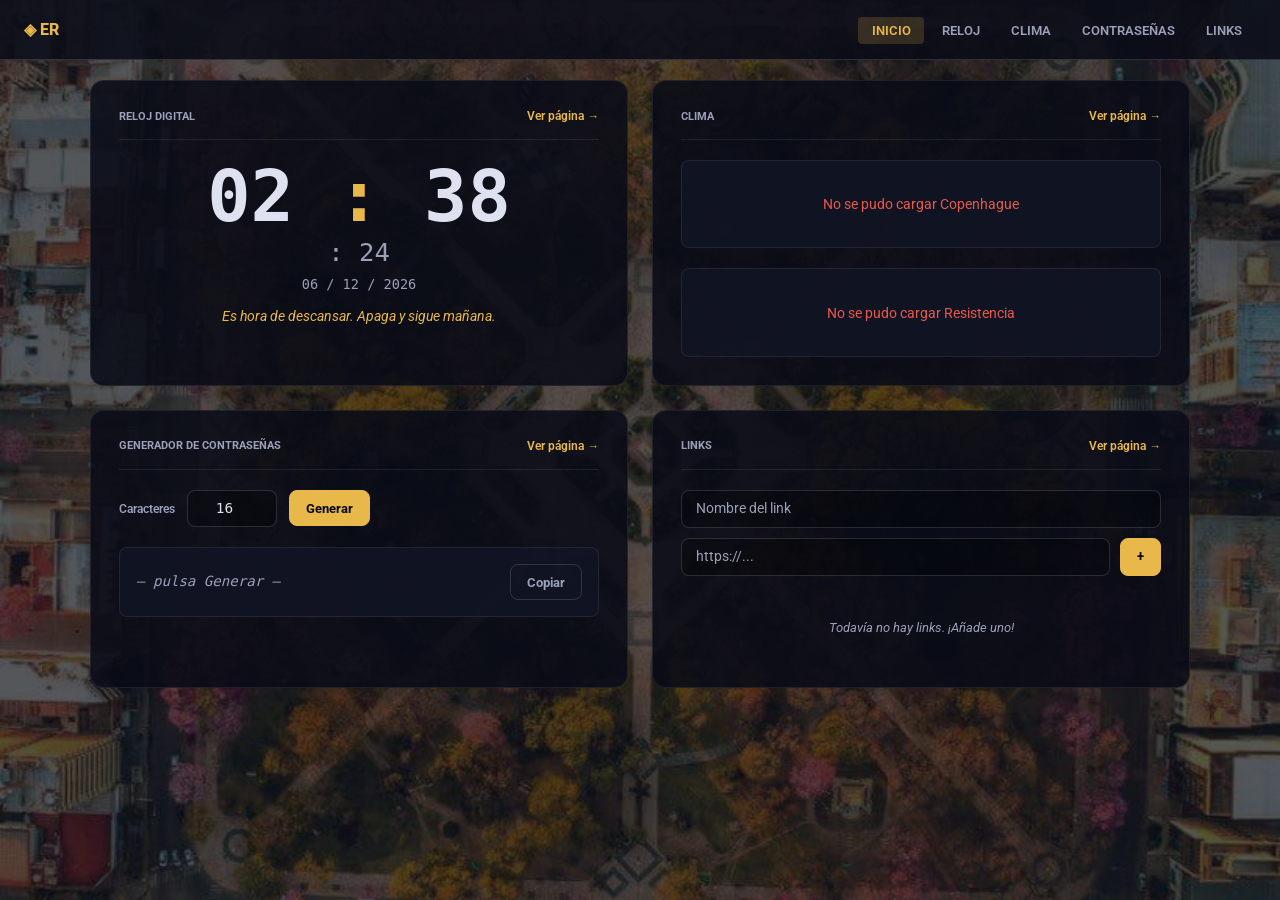
==== index.html @ d67a6198 "Fixed index.html" ====
<!DOCTYPE html>
<html lang="es">
<head>
  <meta charset="UTF-8">
  <meta name="viewport" content="width=device-width, initial-scale=1.0">
  <title>Dashboard</title>
  <link rel="stylesheet" href="../css/styles.css">
</head>
<body>

  <nav class="navbar">
    <a href="../html/index.html" class="nav-brand">◈ ER</a>
    <ul class="nav-links">
      <li><a href="../index.html" class="active">Inicio</a></li>
      <li><a href="../html/clock.html">Reloj</a></li>
      <li><a href="../html/weather.html">Clima</a></li>
      <li><a href="../html/password.html">Contraseñas</a></li>
      <li><a href="../html/links.html">Links</a></li>
    </ul>
  </nav>

  <main class="main-content">
    <div class="dashboard-grid">

      <div class="card">
        <div class="card-header">
          <span class="card-title">Reloj Digital</span>
          <a href="../html/clock.html" class="card-link">Ver página →</a>
        </div>
        <div class="clock-display">
          <div class="clock-time">
            <span id="clock-hours">--</span>
            <span class="clock-sep">:</span>
            <span id="clock-minutes">--</span>
          </div>
          <div class="clock-seconds">: <span id="clock-seconds">--</span></div>
          <div class="clock-date" id="clock-date">-- / -- / ----</div>
          <p class="clock-phrase" id="clock-phrase"></p>
        </div>
      </div>

      <div class="card">
        <div class="card-header">
          <span class="card-title">Clima</span>
          <a href="../html/weather.html" class="card-link">Ver página →</a>
        </div>
        <div class="weather-cities">
          <div class="weather-panel" id="weather-copenhagen">
            <p class="weather-loading">Cargando Copenhague…</p>
          </div>
          <div class="weather-panel" id="weather-resistencia">
            <p class="weather-loading">Cargando Resistencia…</p>
          </div>
        </div>
      </div>

      <div class="card">
        <div class="card-header">
          <span class="card-title">Generador de Contraseñas</span>
          <a href="../html/password.html" class="card-link">Ver página →</a>
        </div>
        <div class="password-controls">
          <span class="password-label">Caracteres</span>
          <input type="number" id="password-length" class="input input-number" value="16" min="12" max="50">
          <button id="btn-generate" class="btn btn-primary">Generar</button>
        </div>
        <div class="password-result-wrap">
          <span id="password-output" class="password-output password-placeholder">— pulsa Generar —</span>
          <button id="btn-copy" class="btn btn-ghost">Copiar</button>
        </div>
      </div>

      <div class="card">
        <div class="card-header">
          <span class="card-title">Links</span>
          <a href="../html/links.html" class="card-link">Ver página →</a>
        </div>
        <div class="links-form">
          <input type="text" id="link-title" class="input" placeholder="Nombre del link">
          <div class="links-form-row">
            <input type="text" id="link-url" class="input" placeholder="https://...">
            <button id="btn-add-link" class="btn btn-primary">+</button>
          </div>
        </div>
        <div class="links-list" id="links-list"></div>
      </div>

    </div>
  </main>

  <script src="../js/bg.js"></script>
  <script src="../js/clock.js"></script>
  <script src="../js/weather.js"></script>
  <script src="../js/password.js"></script>
  <script src="../js/links.js"></script>

</body>
</html>
---- css/styles.css ----
@import url('https://fonts.googleapis.com/css2?family=Roboto:ital,wght@0,100..900;1,100..900&display=swap');

/* ————————————————————— VARIABLES —————————————————————————————————— */
:root {
  --bg-base:        #090a14;
  --surface:        rgba(10, 12, 23, 0.88);
  --surface-light:  rgba(18, 20, 36, 0.90);
  --surface-muted:  rgba(0, 0, 0, 0.28);
  --border:         rgba(255, 255, 255, 0.08);
  --border-strong:  rgba(255, 255, 255, 0.14);
  --accent:         #e8b84b;
  --text:           #dde1f0;
  --text-muted:     #9aa0b8;
  --danger:         #e8594b;
  --radius:         14px;
  --radius-m:       8px;
  --radius-s:       4px;
  --font:           'Roboto', sans-serif;
  --font-mono:      ui-monospace, SFMono-Regular, Menlo, monospace;
}

/* ————————————————— RESET Y BASE ——————————————————————————— */
* {
  box-sizing: border-box;
  margin: 0;
  padding: 0;
}

html {
  font-size: 16px;
}

body {
  position: relative;
  font-family: var(--font);
  color: var(--text);
  background-color: var(--bg-base);
  background-size: cover;
  background-position: center;
  background-attachment: fixed;
  min-height: 100vh;
}

body::before {
  content: "";
  position: fixed;
  inset: 0;
  background: rgba(8, 10, 18, 0.68);
  pointer-events: none;
  z-index: 0;
}

a {
  color: var(--accent);
  text-decoration: none;
}

a:hover {
  text-decoration: underline;
}

ul {
  list-style: none;
}

img {
  display: block;
  max-width: 100%;
}


/* ——————————————————————— NAVBAR ————————————————————— */
.navbar {
  position: fixed;
  top: 0;
  left: 0;
  right: 0;
  z-index: 100;
  display: flex;
  align-items: center;
  justify-content: space-between;
  padding: 0 1.5rem;
  height: 60px;
  background: var(--surface);
  border-bottom: 1px solid var(--border-strong);
}

.nav-brand {
  font-size: 1rem;
  font-weight: 800;
  color: var(--accent);
  text-decoration: none;
  text-transform: uppercase;
}

.nav-links {
  display: flex;
  gap: 0.25rem;
}

.nav-links a {
  color: var(--text-muted);
  text-decoration: none;
  font-size: 0.82rem;
  font-weight: 600;
  text-transform: uppercase;
  padding: 0.4rem 0.85rem;
  border-radius: var(--radius-s);
  transition: color 0.2s, background 0.2s;
}

.nav-links a:hover {
  color: var(--text);
  background: var(--border);
}

.nav-links a.active {
  color: var(--accent);
  background: rgba(232, 184, 75, 0.18);
}


/* ————————— CONTENEDOR GENERAL ———————————————————— */
.main-content {
  padding-top: 80px;
  padding-bottom: 3rem;
  padding-left: 1.5rem;
  padding-right: 1.5rem;
  position: relative;
  z-index: 1;
}

.dashboard-grid {
  display: flex;
  flex-wrap: wrap;
  gap: 1.5rem;
  justify-content: center;
  max-width: 1100px;
  margin: 0 auto;
}

.dashboard-grid > .card {
  flex: 1 1 520px;
  min-width: 280px;
}

.page-container {
  max-width: 780px;
  margin: 0 auto;
}

.page-container-wide {
  max-width: 960px;
  margin: 0 auto;
}


/* ———————————————————— CARDS ———————————————————————————————— */
.card {
  background: var(--surface);
  border: 1px solid var(--border);
  border-radius: var(--radius);
  padding: 1.75rem;
  display: flex;
  flex-direction: column;
  gap: 1.25rem;
}

.card-header {
  display: flex;
  align-items: center;
  justify-content: space-between;
  border-bottom: 1px solid var(--border);
  padding-bottom: 1rem;
}

.card-title {
  font-size: 0.7rem;
  font-weight: 700;
  text-transform: uppercase;
  color: var(--text-muted);
}

.card-link {
  font-size: 0.72rem;
  font-weight: 600;
  color: var(--accent);
  text-decoration: none;
}

.card-link:hover {
  text-decoration: underline;
}

.page-container .card,
.page-container-wide .card {
  padding: 2.5rem;
}

.page-container .card-title,
.page-container-wide .card-title {
  font-size: 0.75rem;
}


/* —————————————————————————— BOTONES ———————————————————————————— */
.btn {
  font-family: var(--font);
  font-weight: 700;
  font-size: 0.82rem;
  padding: 0.6rem 1rem;
  border-radius: var(--radius-m);
  border: 1px solid transparent;
  cursor: pointer;
  transition: all 0.2s;
}

.btn-primary {
  background: var(--accent);
  color: var(--bg-base);
  border-color: var(--accent);
}

.btn-primary:hover {
  filter: brightness(1.1);
}

.btn-ghost {
  background: transparent;
  color: var(--text-muted);
  border-color: var(--border-strong);
}

.btn-ghost:hover {
  color: var(--text);
  border-color: rgba(232, 184, 75, 0.18);
  background: rgba(232, 184, 75, 0.18);
}

.btn-danger {
  background: transparent;
  color: var(--danger);
  border: none;
  padding: 0.2rem 0.5rem;
  font-size: 0.75rem;
  border-radius: var(--radius-s);
  cursor: pointer;
  transition: background 0.2s;
}

.btn-danger:hover {
  background: rgba(232, 89, 75, 0.15);
}


/* ——————— INPUTS ——————————————————————————————— */
.input {
  font-family: var(--font);
  font-size: 0.9rem;
  color: var(--text);
  background: var(--surface-muted);
  border: 1px solid var(--border-strong);
  border-radius: var(--radius-m);
  padding: 0.6rem 0.9rem;
  outline: none;
  transition: border-color 0.2s;
  width: 100%;
}

.input:focus {
  border-color: rgba(232, 184, 75, 0.18);
}

.input::placeholder {
  color: var(--text-muted);
}

.input-number {
  width: 90px;
  text-align: center;
  font-family: var(--font-mono);
}


/* —————— PAGES HEAD——————————————————————————————— */
.page-heading {
  margin-bottom: 1.75rem;
}

.page-heading h1 {
  font-size: 1.6rem;
  font-weight: 800;
  color: var(--text);
}

.page-heading p {
  font-size: 0.85rem;
  color: var(--text-muted);
  margin-top: 0.35rem;
}


/* ——————————— RELOJ ———————————————————————————— */
.clock-display {
  text-align: center;
}

.clock-time {
  font-family: var(--font-mono);
  font-size: clamp(2.5rem, 6vw, 4.5rem);
  font-weight: 700;
  color: var(--text);
  line-height: 1;
}

.clock-sep {
  color: var(--accent);
  animation: blink 1s step-end infinite;
}

@keyframes blink {
  0%, 100% { opacity: 1; }
  50%       { opacity: 0; }
}

.clock-seconds {
  font-family: var(--font-mono);
  font-size: clamp(1rem, 2.5vw, 1.6rem);
  color: var(--text-muted);
  font-weight: 400;
  margin-top: 0.3rem;
}

.clock-date {
  font-family: var(--font-mono);
  font-size: 0.85rem;
  color: var(--text-muted);
  margin-top: 0.6rem;
}

.clock-phrase {
  margin-top: 1rem;
  font-size: 0.88rem;
  color: var(--accent);
  font-style: italic;
  min-height: 1.4em;
}

.clock-page .clock-time {
  font-size: clamp(4rem, 12vw, 7rem);
}

.clock-page .clock-seconds {
  font-size: clamp(1.5rem, 4vw, 2.5rem);
}

.clock-page .clock-date {
  font-size: 1rem;
  margin-top: 1rem;
}

.clock-page .clock-phrase {
  font-size: 1rem;
  margin-top: 1.5rem;
}


/* ————————— CLIMA ————————————————————— */
.weather-cities {
  display: flex;
  flex-direction: column;
  gap: 1.25rem;
}

.weather-page-grid {
  display: flex;
  flex-wrap: wrap;
  gap: 1.5rem;
  justify-content: center;
}

.weather-page-grid > .weather-panel {
  flex: 1 1 300px;
  min-width: 300px;
}

.weather-panel {
  background: var(--surface-light);
  border: 1px solid var(--border);
  border-radius: var(--radius-m);
  padding: 1.2rem;
}

.weather-header {
  display: flex;
  justify-content: space-between;
  align-items: flex-start;
  margin-bottom: 0.5rem;
}

.weather-city-name {
  font-weight: 700;
  font-size: 1rem;
  color: var(--text);
}

.weather-country {
  font-size: 0.75rem;
  color: var(--text-muted);
  margin-top: 0.1rem;
}

.weather-main {
  display: flex;
  align-items: center;
  gap: 0.4rem;
}

.weather-icon-main {
  width: 52px;
  height: 52px;
}

.weather-temp {
  font-family: var(--font-mono);
  font-size: 2rem;
  font-weight: 700;
  color: var(--text);
  line-height: 1;
}

.weather-condition {
  font-size: 0.8rem;
  color: var(--text-muted);
  margin-bottom: 0.75rem;
  text-transform: capitalize;
}

.weather-details {
  display: flex;
  gap: 1rem;
  flex-wrap: wrap;
  margin-bottom: 0.9rem;
}

.weather-detail {
  display: flex;
  flex-direction: column;
  gap: 0.1rem;
}

.detail-label {
  font-size: 0.65rem;
  text-transform: uppercase;
  color: var(--text-muted);
}

.detail-value {
  font-family: var(--font-mono);
  font-size: 0.85rem;
  color: var(--text-muted);
}

.weather-forecast {
  display: flex;
  gap: 0.75rem;
  overflow-x: auto;
  padding-bottom: 0.25rem;
  scrollbar-width: thin;
  scrollbar-color: var(--border-strong) transparent;
}

.weather-hour {
  display: flex;
  flex-direction: column;
  align-items: center;
  gap: 0.15rem;
  min-width: 48px;
}

.hour-time {
  font-family: var(--font-mono);
  font-size: 0.65rem;
  color: var(--text-muted);
}

.weather-hour img {
  width: 30px;
  height: 30px;
}

.hour-temp {
  font-family: var(--font-mono);
  font-size: 0.75rem;
  color: var(--text);
}

.weather-loading,
.weather-error {
  font-size: 0.85rem;
  color: var(--text-muted);
  padding: 1rem 0;
  text-align: center;
}

.weather-error {
  color: var(--danger);
}


/* —————— CONTRASEÑAS —————————————————————— */
.password-controls {
  display: flex;
  gap: 0.75rem;
  align-items: center;
  flex-wrap: wrap;
}

.password-label {
  font-size: 0.78rem;
  color: var(--text-muted);
  font-weight: 600;
  white-space: nowrap;
}

.password-result-wrap {
  background: var(--surface-light);
  border: 1px solid var(--border);
  border-radius: var(--radius-m);
  padding: 1rem;
  display: flex;
  justify-content: space-between;
  align-items: center;
  gap: 0.75rem;
  min-height: 56px;
}

.password-output {
  font-family: var(--font-mono);
  font-size: 0.88rem;
  color: var(--accent);
  word-break: break-all;
  line-height: 1.5;
  flex: 1;
}

.password-placeholder {
  color: var(--text-muted);
  font-style: italic;
}

.password-page .password-output {
  font-size: 1rem;
}

.password-page .password-result-wrap {
  padding: 1.25rem;
}


/* ————————— LINKS ———————— */
.links-form {
  display: flex;
  flex-direction: column;
  gap: 0.6rem;
}

.links-form-row {
  display: flex;
  gap: 0.6rem;
}

.links-list {
  display: flex;
  flex-direction: column;
  gap: 0.5rem;
  max-height: 260px;
  overflow-y: auto;
  scrollbar-width: thin;
  scrollbar-color: var(--border-strong) transparent;
}

.link-item {
  display: flex;
  align-items: center;
  justify-content: space-between;
  background: var(--surface-light);
  border: 1px solid var(--border);
  border-radius: var(--radius-m);
  padding: 0.6rem 0.9rem;
  gap: 0.5rem;
}

.link-item:hover {
  border-color: var(--border-strong);
}

.link-item a {
  color: var(--text);
  font-size: 0.85rem;
  font-weight: 600;
  text-decoration: none;
  flex: 1;
  overflow: hidden;
  text-overflow: ellipsis;
  white-space: nowrap;
}

.link-item a:hover {
  color: var(--accent);
}

.links-empty {
  text-align: center;
  color: var(--text-muted);
  font-size: 0.82rem;
  padding: 1.5rem 0;
  font-style: italic;
}

.links-page .links-list {
  max-height: none;
}

.links-page .link-item {
  padding: 0.8rem 1rem;
}

.links-page .link-item a {
  font-size: 0.9rem;
}


/* ———RESPONSIVE ——————————————————————————————————— */
@media (max-width: 720px) {
  .navbar {
    padding: 0 1rem;
  }

  .nav-brand {
    font-size: 0.85rem;
  }

  .nav-links a {
    font-size: 0.72rem;
    padding: 0.35rem 0.55rem;
  }

  .main-content {
    padding-left: 1rem;
    padding-right: 1rem;
  }

  .clock-time {
    font-size: 2.8rem;
  }

  .password-controls {
    flex-direction: column;
    align-items: flex-start;
  }
}
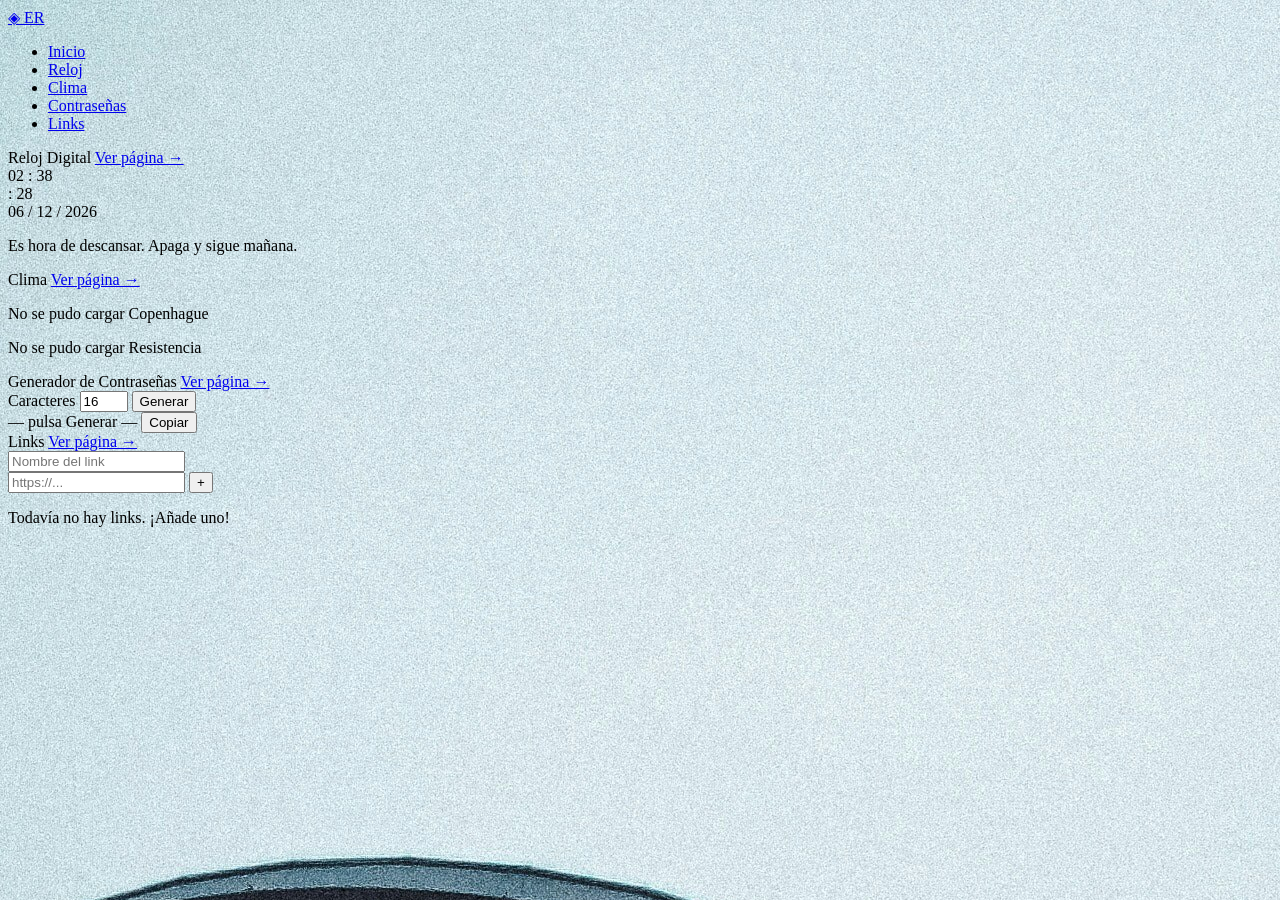
==== commit 75d62775: "Fixed routes" ====
--- a/index.html
+++ b/index.html
@@ -4,7 +4,7 @@
   <meta charset="UTF-8">
   <meta name="viewport" content="width=device-width, initial-scale=1.0">
   <title>Dashboard</title>
-  <link rel="stylesheet" href="../css/styles.css">
+  <link rel="stylesheet" href="css/style.css">
 </head>
 <body>
 
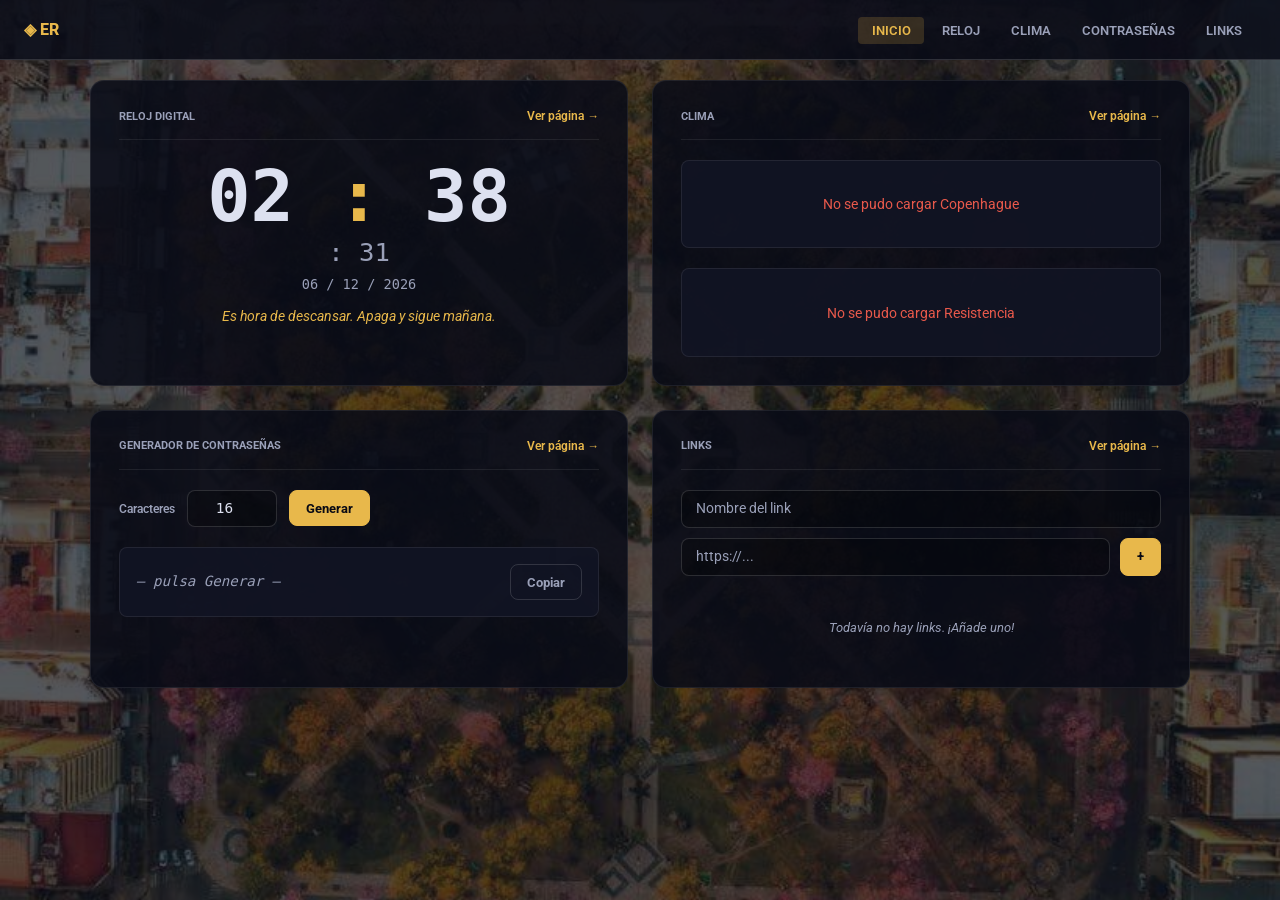
==== commit a9c4a65b: "Fixed css" ====
--- a/index.html
+++ b/index.html
@@ -4,7 +4,7 @@
   <meta charset="UTF-8">
   <meta name="viewport" content="width=device-width, initial-scale=1.0">
   <title>Dashboard</title>
-  <link rel="stylesheet" href="css/style.css">
+  <link rel="stylesheet" href="css/styles.css">
 </head>
 <body>
 
--- a/css/styles.css
+++ b/css/styles.css
@@ -0,0 +1,662 @@
+@import url('https://fonts.googleapis.com/css2?family=Roboto:ital,wght@0,100..900;1,100..900&display=swap');
+
+/* ————————————————————— VARIABLES —————————————————————————————————— */
+:root {
+  --bg-base:        #090a14;
+  --surface:        rgba(10, 12, 23, 0.88);
+  --surface-light:  rgba(18, 20, 36, 0.90);
+  --surface-muted:  rgba(0, 0, 0, 0.28);
+  --border:         rgba(255, 255, 255, 0.08);
+  --border-strong:  rgba(255, 255, 255, 0.14);
+  --accent:         #e8b84b;
+  --text:           #dde1f0;
+  --text-muted:     #9aa0b8;
+  --danger:         #e8594b;
+  --radius:         14px;
+  --radius-m:       8px;
+  --radius-s:       4px;
+  --font:           'Roboto', sans-serif;
+  --font-mono:      ui-monospace, SFMono-Regular, Menlo, monospace;
+}
+
+/* ————————————————— RESET Y BASE ——————————————————————————— */
+* {
+  box-sizing: border-box;
+  margin: 0;
+  padding: 0;
+}
+
+html {
+  font-size: 16px;
+}
+
+body {
+  position: relative;
+  font-family: var(--font);
+  color: var(--text);
+  background-color: var(--bg-base);
+  background-size: cover;
+  background-position: center;
+  background-attachment: fixed;
+  min-height: 100vh;
+}
+
+body::before {
+  content: "";
+  position: fixed;
+  inset: 0;
+  background: rgba(8, 10, 18, 0.68);
+  pointer-events: none;
+  z-index: 0;
+}
+
+a {
+  color: var(--accent);
+  text-decoration: none;
+}
+
+a:hover {
+  text-decoration: underline;
+}
+
+ul {
+  list-style: none;
+}
+
+img {
+  display: block;
+  max-width: 100%;
+}
+
+
+/* ——————————————————————— NAVBAR ————————————————————— */
+.navbar {
+  position: fixed;
+  top: 0;
+  left: 0;
+  right: 0;
+  z-index: 100;
+  display: flex;
+  align-items: center;
+  justify-content: space-between;
+  padding: 0 1.5rem;
+  height: 60px;
+  background: var(--surface);
+  border-bottom: 1px solid var(--border-strong);
+}
+
+.nav-brand {
+  font-size: 1rem;
+  font-weight: 800;
+  color: var(--accent);
+  text-decoration: none;
+  text-transform: uppercase;
+}
+
+.nav-links {
+  display: flex;
+  gap: 0.25rem;
+}
+
+.nav-links a {
+  color: var(--text-muted);
+  text-decoration: none;
+  font-size: 0.82rem;
+  font-weight: 600;
+  text-transform: uppercase;
+  padding: 0.4rem 0.85rem;
+  border-radius: var(--radius-s);
+  transition: color 0.2s, background 0.2s;
+}
+
+.nav-links a:hover {
+  color: var(--text);
+  background: var(--border);
+}
+
+.nav-links a.active {
+  color: var(--accent);
+  background: rgba(232, 184, 75, 0.18);
+}
+
+
+/* ————————— CONTENEDOR GENERAL ———————————————————— */
+.main-content {
+  padding-top: 80px;
+  padding-bottom: 3rem;
+  padding-left: 1.5rem;
+  padding-right: 1.5rem;
+  position: relative;
+  z-index: 1;
+}
+
+.dashboard-grid {
+  display: flex;
+  flex-wrap: wrap;
+  gap: 1.5rem;
+  justify-content: center;
+  max-width: 1100px;
+  margin: 0 auto;
+}
+
+.dashboard-grid > .card {
+  flex: 1 1 520px;
+  min-width: 280px;
+}
+
+.page-container {
+  max-width: 780px;
+  margin: 0 auto;
+}
+
+.page-container-wide {
+  max-width: 960px;
+  margin: 0 auto;
+}
+
+
+/* ———————————————————— CARDS ———————————————————————————————— */
+.card {
+  background: var(--surface);
+  border: 1px solid var(--border);
+  border-radius: var(--radius);
+  padding: 1.75rem;
+  display: flex;
+  flex-direction: column;
+  gap: 1.25rem;
+}
+
+.card-header {
+  display: flex;
+  align-items: center;
+  justify-content: space-between;
+  border-bottom: 1px solid var(--border);
+  padding-bottom: 1rem;
+}
+
+.card-title {
+  font-size: 0.7rem;
+  font-weight: 700;
+  text-transform: uppercase;
+  color: var(--text-muted);
+}
+
+.card-link {
+  font-size: 0.72rem;
+  font-weight: 600;
+  color: var(--accent);
+  text-decoration: none;
+}
+
+.card-link:hover {
+  text-decoration: underline;
+}
+
+.page-container .card,
+.page-container-wide .card {
+  padding: 2.5rem;
+}
+
+.page-container .card-title,
+.page-container-wide .card-title {
+  font-size: 0.75rem;
+}
+
+
+/* —————————————————————————— BOTONES ———————————————————————————— */
+.btn {
+  font-family: var(--font);
+  font-weight: 700;
+  font-size: 0.82rem;
+  padding: 0.6rem 1rem;
+  border-radius: var(--radius-m);
+  border: 1px solid transparent;
+  cursor: pointer;
+  transition: all 0.2s;
+}
+
+.btn-primary {
+  background: var(--accent);
+  color: var(--bg-base);
+  border-color: var(--accent);
+}
+
+.btn-primary:hover {
+  filter: brightness(1.1);
+}
+
+.btn-ghost {
+  background: transparent;
+  color: var(--text-muted);
+  border-color: var(--border-strong);
+}
+
+.btn-ghost:hover {
+  color: var(--text);
+  border-color: rgba(232, 184, 75, 0.18);
+  background: rgba(232, 184, 75, 0.18);
+}
+
+.btn-danger {
+  background: transparent;
+  color: var(--danger);
+  border: none;
+  padding: 0.2rem 0.5rem;
+  font-size: 0.75rem;
+  border-radius: var(--radius-s);
+  cursor: pointer;
+  transition: background 0.2s;
+}
+
+.btn-danger:hover {
+  background: rgba(232, 89, 75, 0.15);
+}
+
+
+/* ——————— INPUTS ——————————————————————————————— */
+.input {
+  font-family: var(--font);
+  font-size: 0.9rem;
+  color: var(--text);
+  background: var(--surface-muted);
+  border: 1px solid var(--border-strong);
+  border-radius: var(--radius-m);
+  padding: 0.6rem 0.9rem;
+  outline: none;
+  transition: border-color 0.2s;
+  width: 100%;
+}
+
+.input:focus {
+  border-color: rgba(232, 184, 75, 0.18);
+}
+
+.input::placeholder {
+  color: var(--text-muted);
+}
+
+.input-number {
+  width: 90px;
+  text-align: center;
+  font-family: var(--font-mono);
+}
+
+
+/* —————— PAGES HEAD——————————————————————————————— */
+.page-heading {
+  margin-bottom: 1.75rem;
+}
+
+.page-heading h1 {
+  font-size: 1.6rem;
+  font-weight: 800;
+  color: var(--text);
+}
+
+.page-heading p {
+  font-size: 0.85rem;
+  color: var(--text-muted);
+  margin-top: 0.35rem;
+}
+
+
+/* ——————————— RELOJ ———————————————————————————— */
+.clock-display {
+  text-align: center;
+}
+
+.clock-time {
+  font-family: var(--font-mono);
+  font-size: clamp(2.5rem, 6vw, 4.5rem);
+  font-weight: 700;
+  color: var(--text);
+  line-height: 1;
+}
+
+.clock-sep {
+  color: var(--accent);
+  animation: blink 1s step-end infinite;
+}
+
+@keyframes blink {
+  0%, 100% { opacity: 1; }
+  50%       { opacity: 0; }
+}
+
+.clock-seconds {
+  font-family: var(--font-mono);
+  font-size: clamp(1rem, 2.5vw, 1.6rem);
+  color: var(--text-muted);
+  font-weight: 400;
+  margin-top: 0.3rem;
+}
+
+.clock-date {
+  font-family: var(--font-mono);
+  font-size: 0.85rem;
+  color: var(--text-muted);
+  margin-top: 0.6rem;
+}
+
+.clock-phrase {
+  margin-top: 1rem;
+  font-size: 0.88rem;
+  color: var(--accent);
+  font-style: italic;
+  min-height: 1.4em;
+}
+
+.clock-page .clock-time {
+  font-size: clamp(4rem, 12vw, 7rem);
+}
+
+.clock-page .clock-seconds {
+  font-size: clamp(1.5rem, 4vw, 2.5rem);
+}
+
+.clock-page .clock-date {
+  font-size: 1rem;
+  margin-top: 1rem;
+}
+
+.clock-page .clock-phrase {
+  font-size: 1rem;
+  margin-top: 1.5rem;
+}
+
+
+/* ————————— CLIMA ————————————————————— */
+.weather-cities {
+  display: flex;
+  flex-direction: column;
+  gap: 1.25rem;
+}
+
+.weather-page-grid {
+  display: flex;
+  flex-wrap: wrap;
+  gap: 1.5rem;
+  justify-content: center;
+}
+
+.weather-page-grid > .weather-panel {
+  flex: 1 1 300px;
+  min-width: 300px;
+}
+
+.weather-panel {
+  background: var(--surface-light);
+  border: 1px solid var(--border);
+  border-radius: var(--radius-m);
+  padding: 1.2rem;
+}
+
+.weather-header {
+  display: flex;
+  justify-content: space-between;
+  align-items: flex-start;
+  margin-bottom: 0.5rem;
+}
+
+.weather-city-name {
+  font-weight: 700;
+  font-size: 1rem;
+  color: var(--text);
+}
+
+.weather-country {
+  font-size: 0.75rem;
+  color: var(--text-muted);
+  margin-top: 0.1rem;
+}
+
+.weather-main {
+  display: flex;
+  align-items: center;
+  gap: 0.4rem;
+}
+
+.weather-icon-main {
+  width: 52px;
+  height: 52px;
+}
+
+.weather-temp {
+  font-family: var(--font-mono);
+  font-size: 2rem;
+  font-weight: 700;
+  color: var(--text);
+  line-height: 1;
+}
+
+.weather-condition {
+  font-size: 0.8rem;
+  color: var(--text-muted);
+  margin-bottom: 0.75rem;
+  text-transform: capitalize;
+}
+
+.weather-details {
+  display: flex;
+  gap: 1rem;
+  flex-wrap: wrap;
+  margin-bottom: 0.9rem;
+}
+
+.weather-detail {
+  display: flex;
+  flex-direction: column;
+  gap: 0.1rem;
+}
+
+.detail-label {
+  font-size: 0.65rem;
+  text-transform: uppercase;
+  color: var(--text-muted);
+}
+
+.detail-value {
+  font-family: var(--font-mono);
+  font-size: 0.85rem;
+  color: var(--text-muted);
+}
+
+.weather-forecast {
+  display: flex;
+  gap: 0.75rem;
+  overflow-x: auto;
+  padding-bottom: 0.25rem;
+  scrollbar-width: thin;
+  scrollbar-color: var(--border-strong) transparent;
+}
+
+.weather-hour {
+  display: flex;
+  flex-direction: column;
+  align-items: center;
+  gap: 0.15rem;
+  min-width: 48px;
+}
+
+.hour-time {
+  font-family: var(--font-mono);
+  font-size: 0.65rem;
+  color: var(--text-muted);
+}
+
+.weather-hour img {
+  width: 30px;
+  height: 30px;
+}
+
+.hour-temp {
+  font-family: var(--font-mono);
+  font-size: 0.75rem;
+  color: var(--text);
+}
+
+.weather-loading,
+.weather-error {
+  font-size: 0.85rem;
+  color: var(--text-muted);
+  padding: 1rem 0;
+  text-align: center;
+}
+
+.weather-error {
+  color: var(--danger);
+}
+
+
+/* —————— CONTRASEÑAS —————————————————————— */
+.password-controls {
+  display: flex;
+  gap: 0.75rem;
+  align-items: center;
+  flex-wrap: wrap;
+}
+
+.password-label {
+  font-size: 0.78rem;
+  color: var(--text-muted);
+  font-weight: 600;
+  white-space: nowrap;
+}
+
+.password-result-wrap {
+  background: var(--surface-light);
+  border: 1px solid var(--border);
+  border-radius: var(--radius-m);
+  padding: 1rem;
+  display: flex;
+  justify-content: space-between;
+  align-items: center;
+  gap: 0.75rem;
+  min-height: 56px;
+}
+
+.password-output {
+  font-family: var(--font-mono);
+  font-size: 0.88rem;
+  color: var(--accent);
+  word-break: break-all;
+  line-height: 1.5;
+  flex: 1;
+}
+
+.password-placeholder {
+  color: var(--text-muted);
+  font-style: italic;
+}
+
+.password-page .password-output {
+  font-size: 1rem;
+}
+
+.password-page .password-result-wrap {
+  padding: 1.25rem;
+}
+
+
+/* ————————— LINKS ———————— */
+.links-form {
+  display: flex;
+  flex-direction: column;
+  gap: 0.6rem;
+}
+
+.links-form-row {
+  display: flex;
+  gap: 0.6rem;
+}
+
+.links-list {
+  display: flex;
+  flex-direction: column;
+  gap: 0.5rem;
+  max-height: 260px;
+  overflow-y: auto;
+  scrollbar-width: thin;
+  scrollbar-color: var(--border-strong) transparent;
+}
+
+.link-item {
+  display: flex;
+  align-items: center;
+  justify-content: space-between;
+  background: var(--surface-light);
+  border: 1px solid var(--border);
+  border-radius: var(--radius-m);
+  padding: 0.6rem 0.9rem;
+  gap: 0.5rem;
+}
+
+.link-item:hover {
+  border-color: var(--border-strong);
+}
+
+.link-item a {
+  color: var(--text);
+  font-size: 0.85rem;
+  font-weight: 600;
+  text-decoration: none;
+  flex: 1;
+  overflow: hidden;
+  text-overflow: ellipsis;
+  white-space: nowrap;
+}
+
+.link-item a:hover {
+  color: var(--accent);
+}
+
+.links-empty {
+  text-align: center;
+  color: var(--text-muted);
+  font-size: 0.82rem;
+  padding: 1.5rem 0;
+  font-style: italic;
+}
+
+.links-page .links-list {
+  max-height: none;
+}
+
+.links-page .link-item {
+  padding: 0.8rem 1rem;
+}
+
+.links-page .link-item a {
+  font-size: 0.9rem;
+}
+
+
+/* ———RESPONSIVE ——————————————————————————————————— */
+@media (max-width: 720px) {
+  .navbar {
+    padding: 0 1rem;
+  }
+
+  .nav-brand {
+    font-size: 0.85rem;
+  }
+
+  .nav-links a {
+    font-size: 0.72rem;
+    padding: 0.35rem 0.55rem;
+  }
+
+  .main-content {
+    padding-left: 1rem;
+    padding-right: 1rem;
+  }
+
+  .clock-time {
+    font-size: 2.8rem;
+  }
+
+  .password-controls {
+    flex-direction: column;
+    align-items: flex-start;
+  }
+}
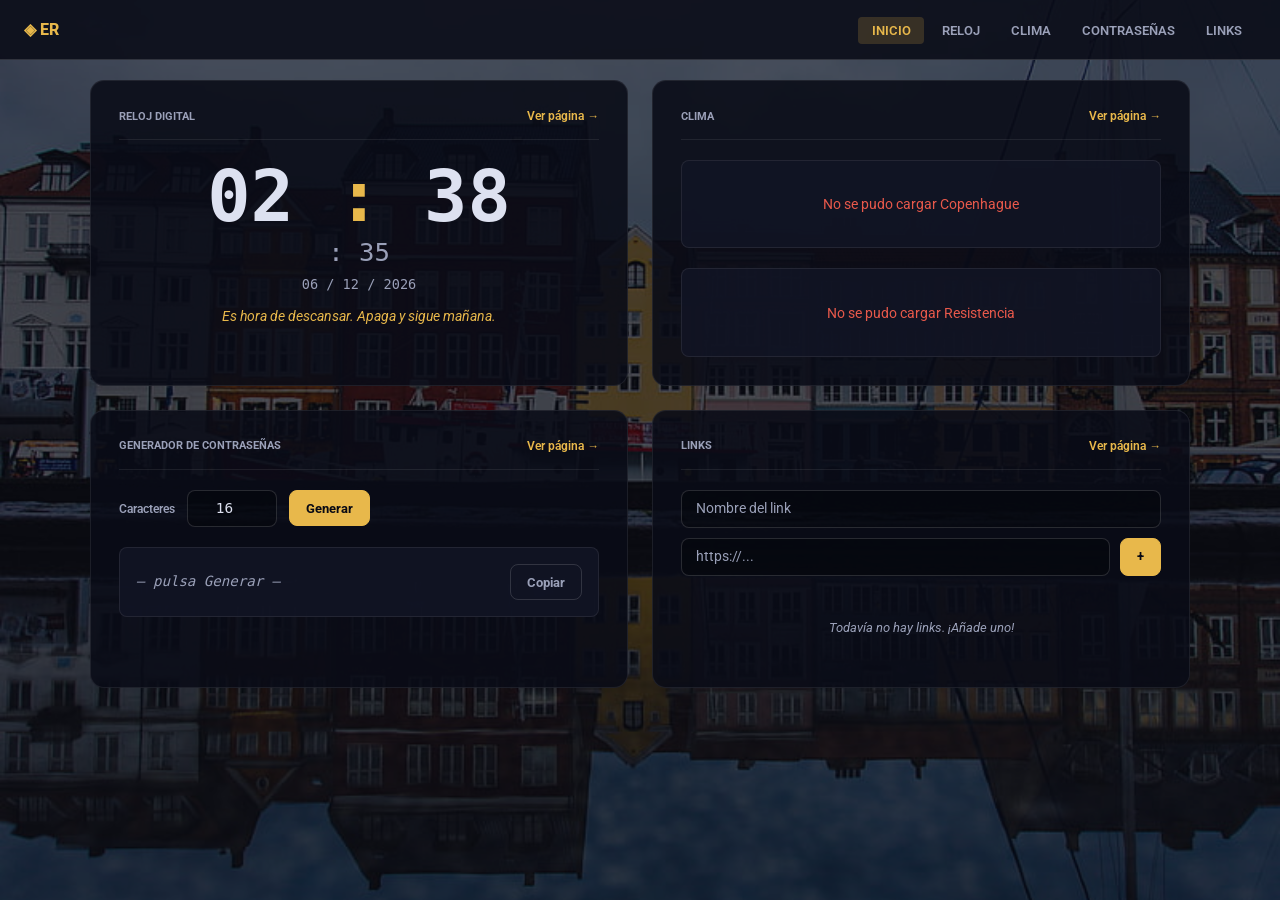
==== commit 839ff464: "Fixed routes 2" ====
--- a/index.html
+++ b/index.html
@@ -9,13 +9,13 @@
 <body>
 
   <nav class="navbar">
-    <a href="../html/index.html" class="nav-brand">◈ ER</a>
+    <a href="index.html" class="nav-brand">◈ ER</a>
     <ul class="nav-links">
-      <li><a href="../index.html" class="active">Inicio</a></li>
-      <li><a href="../html/clock.html">Reloj</a></li>
-      <li><a href="../html/weather.html">Clima</a></li>
-      <li><a href="../html/password.html">Contraseñas</a></li>
-      <li><a href="../html/links.html">Links</a></li>
+      <li><a href="index.html" class="active">Inicio</a></li>
+      <li><a href="html/clock.html">Reloj</a></li>
+      <li><a href="html/weather.html">Clima</a></li>
+      <li><a href="html/password.html">Contraseñas</a></li>
+      <li><a href="html/links.html">Links</a></li>
     </ul>
   </nav>
 
@@ -25,7 +25,7 @@
       <div class="card">
         <div class="card-header">
           <span class="card-title">Reloj Digital</span>
-          <a href="../html/clock.html" class="card-link">Ver página →</a>
+          <a href="html/clock.html" class="card-link">Ver página →</a>
         </div>
         <div class="clock-display">
           <div class="clock-time">
@@ -42,7 +42,7 @@
       <div class="card">
         <div class="card-header">
           <span class="card-title">Clima</span>
-          <a href="../html/weather.html" class="card-link">Ver página →</a>
+          <a href="html/weather.html" class="card-link">Ver página →</a>
         </div>
         <div class="weather-cities">
           <div class="weather-panel" id="weather-copenhagen">
@@ -57,7 +57,7 @@
       <div class="card">
         <div class="card-header">
           <span class="card-title">Generador de Contraseñas</span>
-          <a href="../html/password.html" class="card-link">Ver página →</a>
+          <a href="html/password.html" class="card-link">Ver página →</a>
         </div>
         <div class="password-controls">
           <span class="password-label">Caracteres</span>
@@ -73,7 +73,7 @@
       <div class="card">
         <div class="card-header">
           <span class="card-title">Links</span>
-          <a href="../html/links.html" class="card-link">Ver página →</a>
+          <a href="html/links.html" class="card-link">Ver página →</a>
         </div>
         <div class="links-form">
           <input type="text" id="link-title" class="input" placeholder="Nombre del link">
@@ -88,11 +88,11 @@
     </div>
   </main>
 
-  <script src="../js/bg.js"></script>
-  <script src="../js/clock.js"></script>
-  <script src="../js/weather.js"></script>
-  <script src="../js/password.js"></script>
-  <script src="../js/links.js"></script>
+  <script src="js/bg.js"></script>
+  <script src="js/clock.js"></script>
+  <script src="js/weather.js"></script>
+  <script src="js/password.js"></script>
+  <script src="js/links.js"></script>
 
 </body>
 </html>
